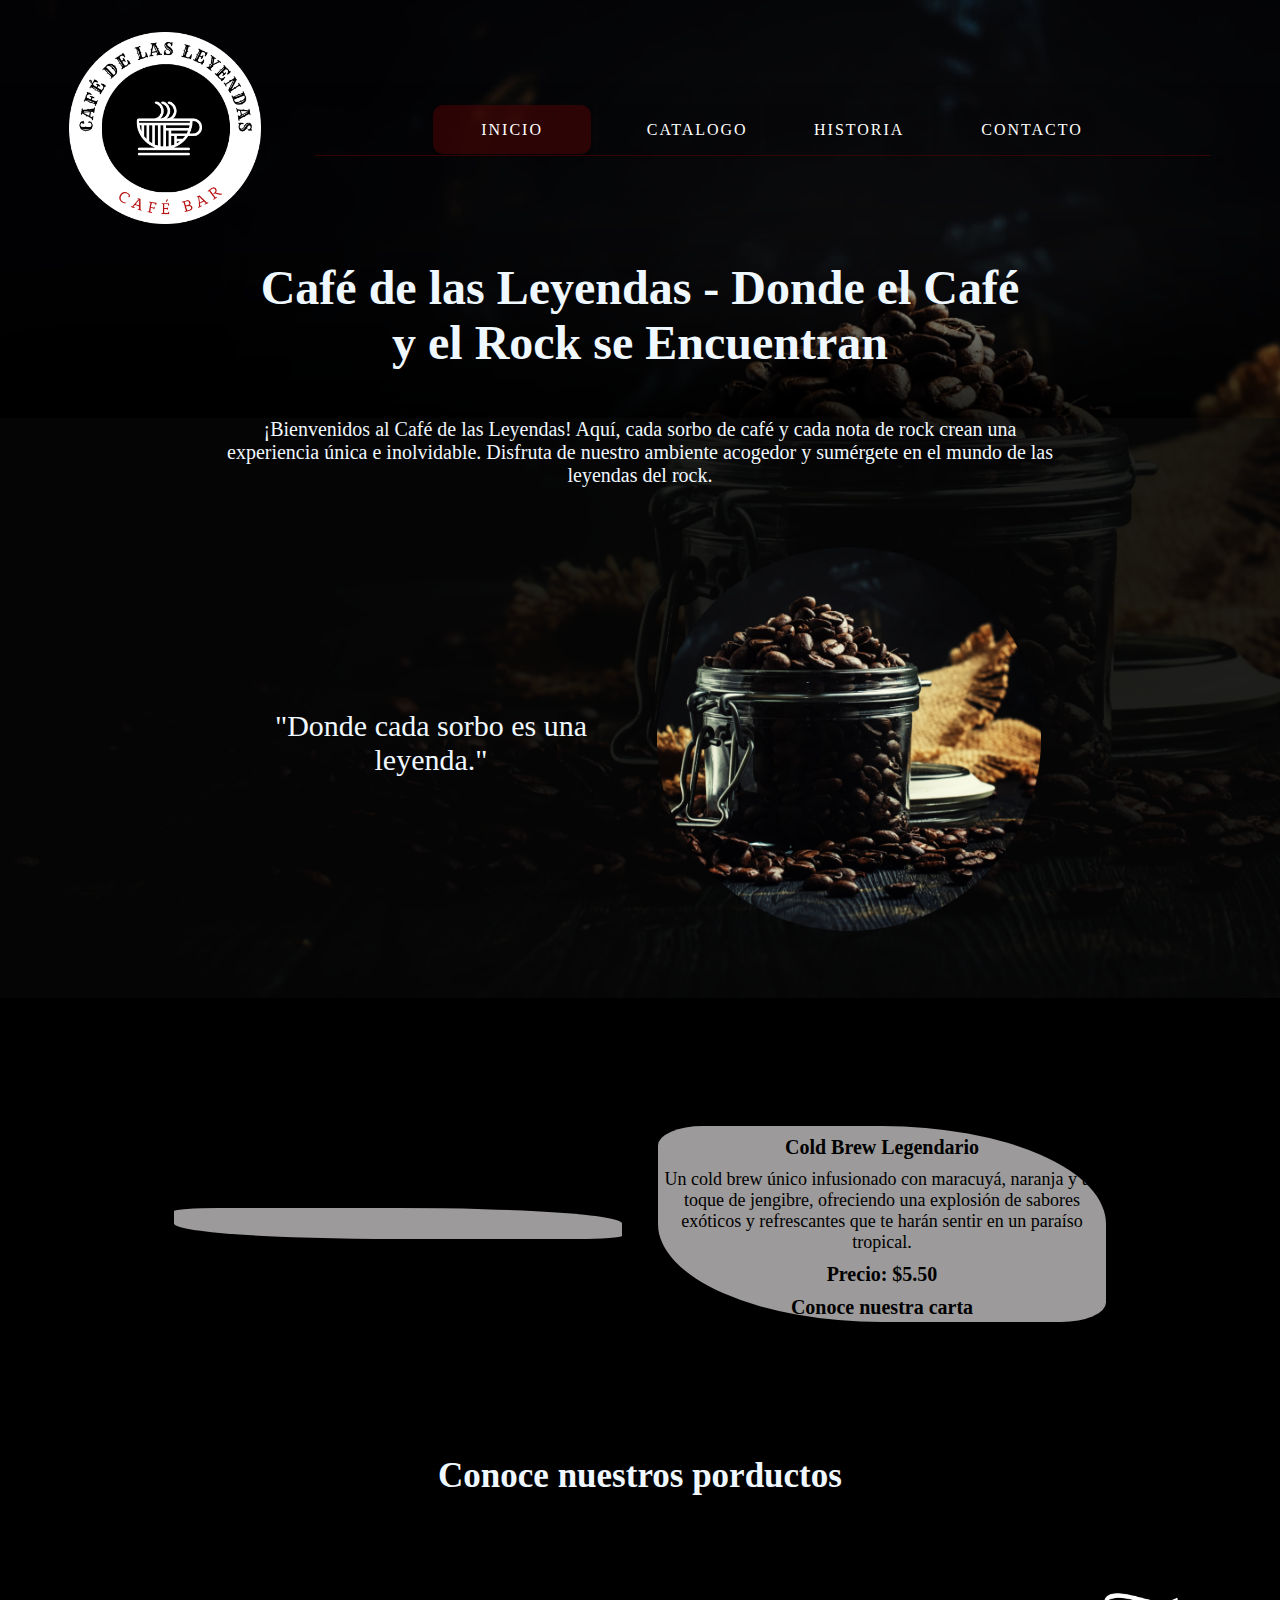
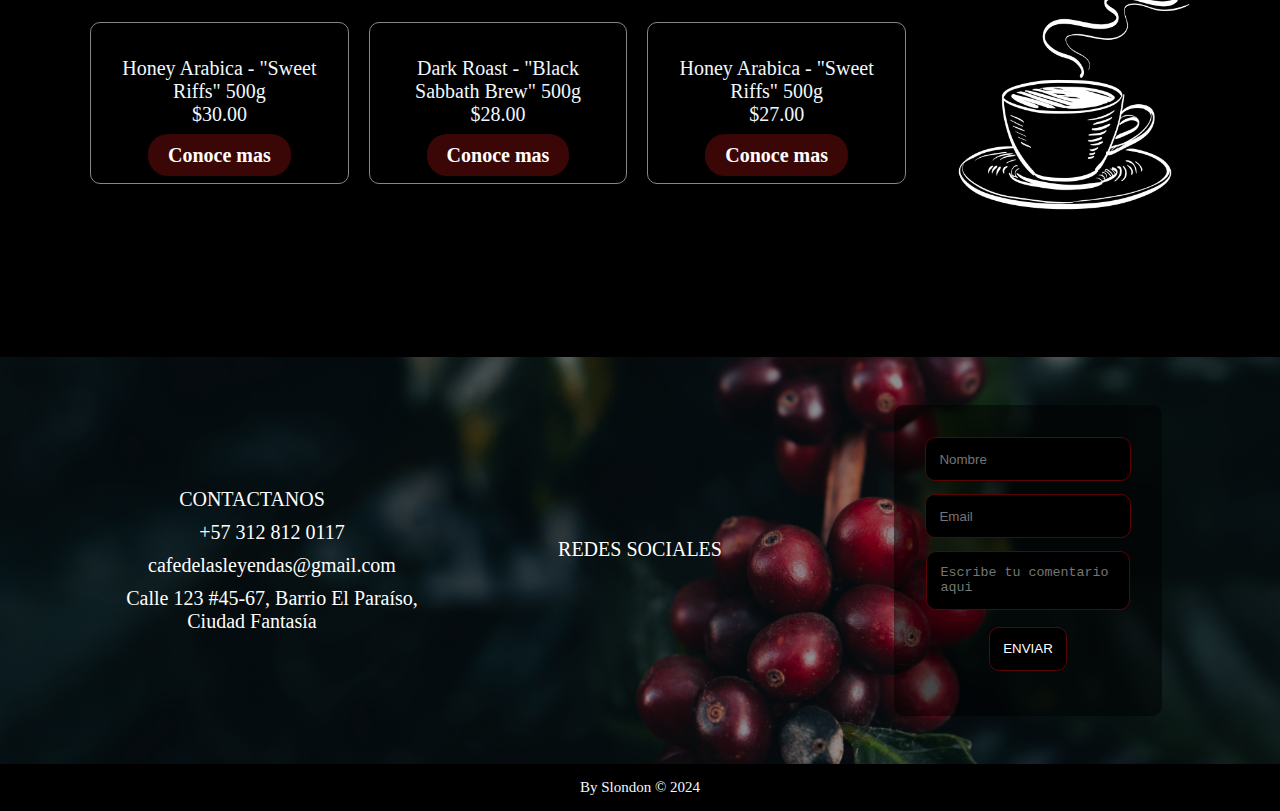
==== index.html @ 5f5858ea "Proyecto 1" ====
<!DOCTYPE html>
<html lang="en">
<head>
    <meta charset="UTF-8">
    <meta name="viewport" content="width=device-width, initial-scale=1.0">
    <link rel="stylesheet" href="css/estilos.css">
    <link rel="shortcut icon" href="img/favicon.svg " type="image/x-icon">
    <link rel="stylesheet" href="https://cdnjs.cloudflare.com/ajax/libs/font-awesome/6.6.0/css/all.min.css" integrity="sha512-Kc323vGBEqzTmouAECnVceyQqyqdsSiqLQISBL29aUW4U/M7pSPA/gEUZQqv1cwx4OnYxTxve5UMg5GT6L4JJg==" crossorigin="anonymous" referrerpolicy="no-referrer" />
     <!-- Enlace a Google Fonts -->
     <link href="https://fonts.googleapis.com/css2?family=Playfair+Display:wght@400;700&family=Roboto:wght@400;700&display=swap" rel="stylesheet">
    <title>Inicio</title>
</head>
<body>

    <div class="cabecera">
        <!-- Creando la navegacion de la pagina -->
        <nav class="menu">
            <input type="checkbox" id="menu-toggle">
            
            <!-- Logo del menú -->
            <label class="menu-icon">
                <img src="img/Café de las leyendas.png" alt="logo cafe de las leyendas">
            </label>
            
            <!-- Ícono de hamburguesa -->
            <label for="menu-toggle" class="burro">
                <i class="fa-solid fa-bars"></i>
            </label>
        
            <!-- Elementos del menú -->
            <ul class="menu-items">
                <li><a class="activado" href="index.html">INICIO</a></li>
                <li><a href="catalogo.html">CATALOGO</a></li>
                <li><a href="historia.html">HISTORIA</a></li>
                <li><a href="contacto.html">CONTACTO</a></li>
            </ul>
        </nav>
        
        <!-- Creando el encabezado de la pagina -->
        <img class="logo-cafe" src="img/Café de las leyendas.png" alt="">
        <header>
            <h1>Café de las Leyendas - Donde el Café y el Rock se Encuentran</h1>
        </header>

        <section class="row">
          
            <p id="bienvenida">¡Bienvenidos al Café de las Leyendas! Aquí, cada sorbo de café y cada nota de rock crean una experiencia única e inolvidable. Disfruta de nuestro ambiente acogedor y sumérgete en el mundo de las leyendas del rock.</p>
                
            <div class="frase">
                <p>"Donde cada sorbo es una leyenda."</p> 
            </div>
            <div>
                <img src="img/Granos de cafe.png" alt="">
            </div>

        </section>

    </div>
    <section class="carta-menu">
        <h2>Especialidad de la Casa</h2>
        <div>
            <img src="img/barista.svg" alt="">
        </div>
        <div class="producto">
            <h3>Cold Brew Legendario</h3>
            <p>Un cold brew único infusionado con maracuyá, naranja y un toque de jengibre, ofreciendo una explosión de sabores exóticos y refrescantes que te harán sentir en un paraíso tropical.</p>
            <h3>Precio: $5.50</h3>
            <a href="https://drive.google.com/file/d/17a56d4qOtSHCT89lfy5Iqqhy8m6EMgZn/view?usp=sharing">Conoce nuestra carta</a>
        </div>
    </section>
    <section class="cafe-especiales">
        <h2>Conoce nuestros porductos</h2>
        <div class="row2">
            <div class="col">
                <div class="rie">
                    <img src="img/cafe categorias/honey.svg" alt="">
                    <p>Honey Arabica - "Sweet Riffs" 500g<br>$30.00</p><br>
                    <a class="descripcion-producto" href="descripcion.html#descri">Conoce mas</a>
                </div>
                <div class="rie">
                    <img src="img/cafe categorias/roast.svg" alt="">
                    <p>Dark Roast - "Black Sabbath Brew" 500g<br>$28.00</p><br>
                    <a class="descripcion-producto" href="descripcion.html">Conoce mas</a>
                </div> 
                <div class="rie">
                    <img src="img/cafe categorias/roast light.svg" alt="">
                    <p>Honey Arabica - "Sweet Riffs" 500g<br>$27.00</p><br>
                    <a class="descripcion-producto" href="descripcion.html">Conoce mas</a>
                </div>
                <div class="rie imagen">
                    <img src="img/taza cafe.png" alt="">
                </div>
                              
            </div>
        </div>
    </section>
    
    <footer>
        <div class="contenedor">
            <div>
                <p>CONTACTANOS</p>
                <p><i class="fa-solid fa-phone"></i> +57 312 812 0117</p>
                <p><i class="fa-solid fa-envelope"></i> cafedelasleyendas@gmail.com</p>
                <p><i class="fa-solid fa-location-dot"></i> Calle 123 #45-67, Barrio El Paraíso, Ciudad Fantasía</p>
            </div>
            <div class="redes-sociales">
                <p>REDES SOCIALES</p>
                <i class="fa-brands fa-whatsapp"></i>
                <i class="fa-brands fa-facebook"></i>
                <i class="fa-brands fa-instagram"></i>
                <i class="fa-brands fa-x-twitter"></i>
            </div>
            <div class="formulario">
                <form>
                    <input name='nombre' type='text' placeholder="Nombre"/><br>
                    <input name='email' type="email" placeholder="Email"><br>
                    <textarea name="textarea" placeholder="Escribe tu comentario aqui"></textarea><br>
                    <button id="enviar" name="enviar" type="submit">ENVIAR</button>
                </form>
            </div>
        </div>
        
    </footer>

    <p id="marca_empresarial">By Slondon © 2024</p> 
    
</body>
</html>
---- css/estilos.css ----
/* Agregando estilos a todo la pagina */
*{
    margin: 0;
    padding: 0;
}
img{
    max-width: 100%;
}

body{
    background-color: black;
}

.cabecera{
    background-image: url('../img/Granos\ de\ cafe\ fondo.jpg');
    background-size: cover; /* Ajusta la imagen para cubrir el área */
    background-repeat: no-repeat; /* No repite la imagen */
}

/* Oculta el checkbox */
#menu-toggle{
    display: none; /* Oculta el checkbox de la vista */
}

.menu .burro {
    font-size: 30px;
    color: white;
    display: none;
}


/* Aqui inician los estilos del nav 1000px */
.menu{
    text-align: center;
    font-size: 16px;
    font-weight: 500;
    letter-spacing: 2px;
    padding: 2em 0;
}

.menu .menu-icon , .menu .menu-items{
    width: 15%;
    vertical-align: middle;
    display: inline-block;
    list-style-type: none;
}
.menu .menu-items{
    width: 70%;
    border-bottom: 1px solid rgb(53, 3, 3);
    margin-left: 3em;
}
.menu-items li{
    width: 18%;
    display: inline-block;
    list-style-type: none;
    background-color: rgba(0, 0, 0, 0.075);
    padding: 1em 0;
}
li a{
    text-decoration: none;
    color: white;
    padding: 1em 3em;
    border-radius: 10px;
}

.activado {
    background-color: rgba(80, 5, 5, 0.541);
}

header{
    color: aliceblue;
    text-align: center;
    width: 60%;
    margin: 0 auto 3em auto;
    
}
h1{
    font-family: 'Rock Salt', cursive;
    font-size: 48px;
}

.row {
    color: aliceblue;
    background-color: rgba(5, 5, 5, 0.90);
    box-shadow: 0 0 10em 6em rgb(0, 0, 0);
    text-align: center;
}

.logo-cafe{
    display: none;
}

#bienvenida{
    font-size: 20px; 
    text-align: center;
    width: 65%;
    margin: auto;
}
.row div{
    width: 30%;
    display: inline-block;
    vertical-align: middle;
    font-size: 30px; 
    font-family: 'Rock Salt', cursive;
    padding: 2em 0;
}

.row .frase{
    margin-right: 1em;
}


/* Dando estilos al menu del cafe/bar carta-menu*/
.carta-menu{
    background-image: url('../img/granos1.svg');
    background-size:cover; /* Ajusta la imagen para cubrir el área */
    background-position: 100%;
    text-align: center;
    width: 100%;
    padding-bottom: 4em;

}
.carta-menu img{
    width: 80%; 
    border-radius: 10% 50% 10% 50% ;

}
.carta-menu div{
    display: inline-block;
    vertical-align: middle;
    width: 35%;
    background-color: rgb(156, 154, 154);
    padding: 0.4em 0;
    border-radius: 10% 50% 10% 50% ;
}

.carta-menu .producto{
    margin-left: 2em;
    padding: 0 0 0.2em 0;
}

/* Dando estilos a la tipografia de menu carta */
.carta-menu h2{
    padding: 1em 0 1em 0 ;
}
.carta-menu h3{
    padding: 0.5em;
    font-size: 20px;
}
.carta-menu p{
    font-size: 18px;
}
.carta-menu a, .descripcion-producto{
    font-size: 20px;
    text-decoration: none;
    color: black;
    font-weight: 600;
}
.carta-menu a:hover{
    color: rgb(59, 3, 3);
}

/* Seccion de cafes especiales */

.cafe-especiales{
    text-align: center;
    color: aliceblue;
    padding-bottom: 6em;
}
.row2 .col{
    margin-top: 2em ;
    margin-left: 2em;  
}
.col .rie{
    vertical-align: middle;
    display: inline-block;
    width: 18%;
    padding: 1em;
    margin: 0.5em;
    background-color: black;
    border-radius: 10px;
    border: 1px solid rgb(134, 134, 134);
}

.descripcion-producto{
    font-size: 20px;
    text-decoration: none;
    color: rgb(255, 255, 255);
    font-weight: 600;
    padding: 0.5em 1em;
    margin: 1em;
    background-color: rgb(59, 6, 6);
    border-radius: 20px;
}
.descripcion-producto:hover{
    color: rgb(59, 3, 3);
    background-color: #fff;
    
}

.col .imagen{
    background-color: black;
    border: 0px black solid ;
    width: 25%;
    padding: 0;
    margin: 0;
}

/* Tipografias cafe especiales */
.cafe-especiales h2, .carta-menu h2{
    padding: 2em 0 0.5em 0 ;
    font-size: 35px; 
    font-family: 'Rock Salt', cursive;
}
.cafe-especiales p, .rie button{
    font-size: 20px;
}

.row2 .catalogo{
    padding: 0 0 0 0;
}

/* Agregando estilos al footer */
footer{
    color: rgb(255, 255, 255);
    background-image: url('../img/fondo3.png');
    background-size:cover; /* Ajusta la imagen para cubrir el área */
}

footer .contenedor{
    background-color: rgba(0, 0, 0, 0.445);
    padding: 3em 0;
    margin: auto;
    text-align: center;

}
.contenedor div{
    width: 30%;
    display: inline-block;
    vertical-align: middle;
}

.contenedor p, .contenedor i{
    font-size: 20px;
    margin-top: 0.5em;
    margin-bottom: 0.5em;
    text-align: center;
}

.contenedor i{
    margin-right: 1em;
    margin-left: 1em;
}

.contenedor .formulario{
    text-align: center;
}

.contenedor form{
    background-color: rgba(0, 0, 0, 0.50);
    width: 70%;
    margin: auto;
    padding: 2em 0;
    border-radius: 10px;
}

.formulario input , .formulario textarea, .formulario button{
    background-color: black;
    color: white;
    border: 1px solid rgb(90, 5, 5);
    border-radius: 10px;
    margin-bottom: 1em;
    padding: 1em;
    resize: none;
}

.formulario input:focus, .formulario textarea:focus, .formulario button:focus {
    outline: none; /* Elimina el borde predeterminado */
    border: 1px solid rgb(90, 5, 5);
}

/* Marca empresarial */
#marca_empresarial{
    margin: 1em;
    text-align: center;
    font-size: 15px;
    color: aliceblue;
}

/* Dando estilos a la pagina de catalogo */

.menu-catalogo{
    background-color: rgba(0, 0, 0, 0.80);
    box-shadow: 0 0 0 6em rgba(0,0,0,0.80);
}

.row2 .catalogo-col{
    margin-left: 0;
}

.historia-row div{
    width: 90%;
    font-size: 20px; 
    font-family: 'Times New Roman', Times, serif;
    color: rgba(255, 255, 255, 0.781);
}
.historia-row .origen-cafe{
    width: 60%;
    background-image: url('../img/fondo3.png');
    background-size: cover; /* Asegura que el GIF cubra todo el área del div */
    background-position: center;
    text-align: center;
    margin: auto;
    border-radius: 5px;
    box-shadow: 10px 10px 10px 1px rgb(53, 3, 3);
    margin-bottom: 3em;
}
.origen-cafe p, .origen-cafe h3, .texto-fundadores p, .texto-fundadores h3{
    background-color: rgba(0, 0, 0, 0.6);
    border-radius: 10px;
    padding: 0.5em;
}

.historia-row .fundadores{
    text-align: center;
    margin: auto;
    margin-bottom: 3em;
}
.fundadores div{
    display: inline-block;
    vertical-align: middle;
    width: 45%; 
}
.fundadores .texto-fundadores{
    width: 40%;
    text-align: center;
    background-color: rgba(0, 0, 0, 0.459);
    border-radius: 10px;
    margin-left: 2em;
}
.historia-row .proceso-cultivo, .historia-row .mision-vision{
    background-color: rgba(0, 0, 0, 0.5);
    border-radius: 20px;
    text-align: center;
    margin: auto;
    margin-bottom: 2em;
}
.proceso-cultivo div{
    display: inline-block;
    vertical-align: top;
    width: 24%;
}
.proceso-cultivo img{
    border-radius: 50%;
    margin: 2em 0;
}
.proceso-cultivo h3{
    padding-top: 2em;
}
.proceso-cultivo p{
    padding-bottom: 2em;
}
.mision-vision h3{
    padding-bottom: 1em;
}

/* Contactos */
.contacto-row{
    padding-bottom: 2em;
}
.contacto-row div{
    padding: 1em 0;
}
.contacto-row p{
    font-size: 20px;
    margin-bottom: 1em;
    font-family: 'Times New Roman', Times, serif;
}
.contacto-row h2{
    font-size: 20px;
    padding-bottom: 1em;
}

.contacto-row form{
    border: 1px rgba(73, 5, 5, 0.479) solid;
}
.contacto-row form{
    background-color: rgba(3, 3, 3, 0.678);
    width: 70%;
    margin: auto;
    padding: 1em 0;
    border-radius: 10px;
}
.contacto-row i{
    margin-left: 1em;
}
.contacto-row .mapa{
    width: 90%;
}

/* Descripcion de los productos */
.descripcion-cafe-especiales{
    background-image: url('../img/cafe\ rock\ 2.png');
    background-repeat: repeat; /* Esto hace que la imagen se repita */
    box-shadow: 0 0 6em 7em rgb(0, 0, 0);
}
table {
    width: 85%;
    margin: 0 auto;
    border-collapse: collapse;
    font-size: 18px;
    text-align: left;
    border: 1px solid #360505; /* Rojo vino para bordes */
}
th, td {
    padding: 12px;
    border: 1px solid #380202; /* Rojo vino para bordes de celdas */
}
th {
    background-color: #360101; /* Rojo vino */
    color: #fff;
}
td {
    background-color: #000000ef; /* Fondo oscuro para celdas */
}
caption {
    font-size: 1.5em;
    margin: 2em 0 1em 0;
    padding: 0.5em 0;
    color: #fff;
    background-color: black;
}




@media screen and (min-width:600px) and (max-width:999px){

    .menu{
        font-size: 15px;
        font-weight: 300;
    }
    
    .menu .menu-items{
        width: 90%;
        margin-left: 1em;
        margin-right: 1em;
        text-align: left;

    }
    .menu-items li{
        padding: 1em ;
    }
    li a{
        padding: 1em 2em;
    }

    .menu .menu-icon{
        width: 30%;
        margin-bottom: 3em;
    }

    header{
        width: 84%;
        margin: 2em auto 2em auto;
    }
    h1{
        font-size: 32px;
    }
    #bienvenida{
        width: 70%;
    }
    .row div{
        width: 42%;
        font-size: 28px;
    }

    /* Inicio seccion carta menu*/
    .carta-menu img{
        width: 96%; 
    }
    .carta-menu div{
        width: 43%;
    }
    .carta-menu a{
        font-size: 18px;
    }

    /* Seccion de cafes especiales */

    .cafe-especiales{
        text-align: center;
        color: aliceblue;
        padding-bottom: 4em;
    }

    .row2 .col{
        margin-top: 2em ;
        margin-left: 0;
    
    }

    .col .rie{
        width: 30%;
        margin-left: 2em;
    }

    .col .imagen{
        display:none;
    }

    .cafe-especiales p{
        font-size: 18px;
    }

    .cafe-especiales h2, .carta-menu h2{
        padding: 2em 0 0 0 ;
        font-size: 32px;
    }
  
    /* Agregando estilos al footer */
    footer{
        background-position: 25%;
    }
    .contenedor div{
        width: 42%;
        margin-bottom: 2em;
    }
    .contenedor p, .contenedor i{
        font-size: 15px;
        margin-top: 0.5em;
        margin-bottom: 0.5em;
    }
    .contenedor i{
        margin-right: 0.5em;
        margin-left: 0.5em;
    }
    .contenedor form{
        width: 90%;
        margin: auto;
    }

    /* estilos para la pagina historia */

    .historia-row .origen-cafe{
        width: 90%; 
    }

    .fundadores div{
        width: 80%; 
    }

    .fundadores .texto-fundadores{
        width: 90%;
        margin-left: 0em;
    }

    .proceso-cultivo div{
        width: 40%;
        margin-left: 1em;
    }




}

@media screen and (max-width: 599px){
    .menu .menu-icon{
        width: 60%;
        margin-bottom: 3em;
    }
    .menu-items li{
        display: none;

    }
    .menu .burro {
        font-size: 30px;
        color: white;
        display: flex;
        margin-top: -2em;
        margin-left: 1em;
    }
    .menu .menu-icon img{
        display: none;
    }
    .menu .menu-items{
        border-bottom: none;
    }
    
    .menu-items{
        flex-direction: column; /* Oculta los elementos del menú por defecto */
        padding: 0;
        text-align: center;
        margin: auto;
    }

    /* Muestra los elementos del menú en línea cuando el checkbox está marcado */
    #menu-toggle:checked ~ .menu-items {
        display: flex;
        width: 70%;
        background-color: rgba(0, 0, 0, 0.767);
        padding: 1em;
        border-radius: 10px;
    }
    
    /* Asegura que los elementos permanezcan en línea */
    #menu-toggle:checked ~ .menu-items li {
        display: contents;
    }
    h1{
        font-size: 30px;
    }
    .logo-cafe{
        display: flex;
        width: 50%;
        margin: auto;
        margin-bottom: 3em;
    }
    .row {
        padding-bottom: 3em;
    }

    .row div{
        display: none;
    }

    /* aqui inicia los estilos para la carta */
    .carta-menu div{
        width: 90%;
        background-color:rgba(245, 245, 220, 0);
        border-radius: 10% 10% 10% 10% ;
    }
    .carta-menu .producto{
        margin-left: 0;
        padding: 0 0 0.2em 0;
        background-color: rgb(156, 154, 154);
        border-radius: 30% 30% 30% 30% ;
        margin-top: 2em;
    }
    .carta-menu h2{
        padding: 2em 0 1em 0 ;
        
    }

    /* Aqui inician los estilos para la seccion de cafes especiales */
        
    .cafe-especiales{
        padding-bottom: 4em;
    }

    .row2 .col{
        margin-left: 0em; 
    }

    .col .rie{
         width: 60%;
    }

    .col .imagen{
        width: 50%; 
    }

    /* Tipografias cafe especiales */
    .cafe-especiales h2{
        padding: 2em 0 0 0 ; 
        font-size: 30px; 
    }
    .cafe-especiales p, .rie button{
        font-size: 18px; 
    }

    /* Aqui comienzan los estilos para el footer */
    .contenedor div{
        width: 90%; 
    }
    
    .contenedor p, .contenedor i{
        font-size: 15px;
    }

    .contenedor .redes-sociales{
        margin: 2em 0;
    }

    /* Dando estilos a la pagina de catalogo */

    .menu-catalogo{
        background-color: rgba(0, 0, 0, 0.8);
        box-shadow: 0 0 0 30em rgba(0, 0, 0, 0.8);
    }

    /* estilos para la pagina historia */

    .historia-row .origen-cafe{
        width: 90%; 
    }

    .fundadores div{
        width: 80%; 
    }

    .fundadores .texto-fundadores{
        width: 90%;
        margin-left: 0em;
    }

    .proceso-cultivo div{
        width: 80%;
        margin-left: 1em;
    }
    .historia-row div{
        font-size: 18px; 
    }

    /* Seccion contacto */
    .contacto-row div{
        display: inline-block;
        width: 90%;
    }




}
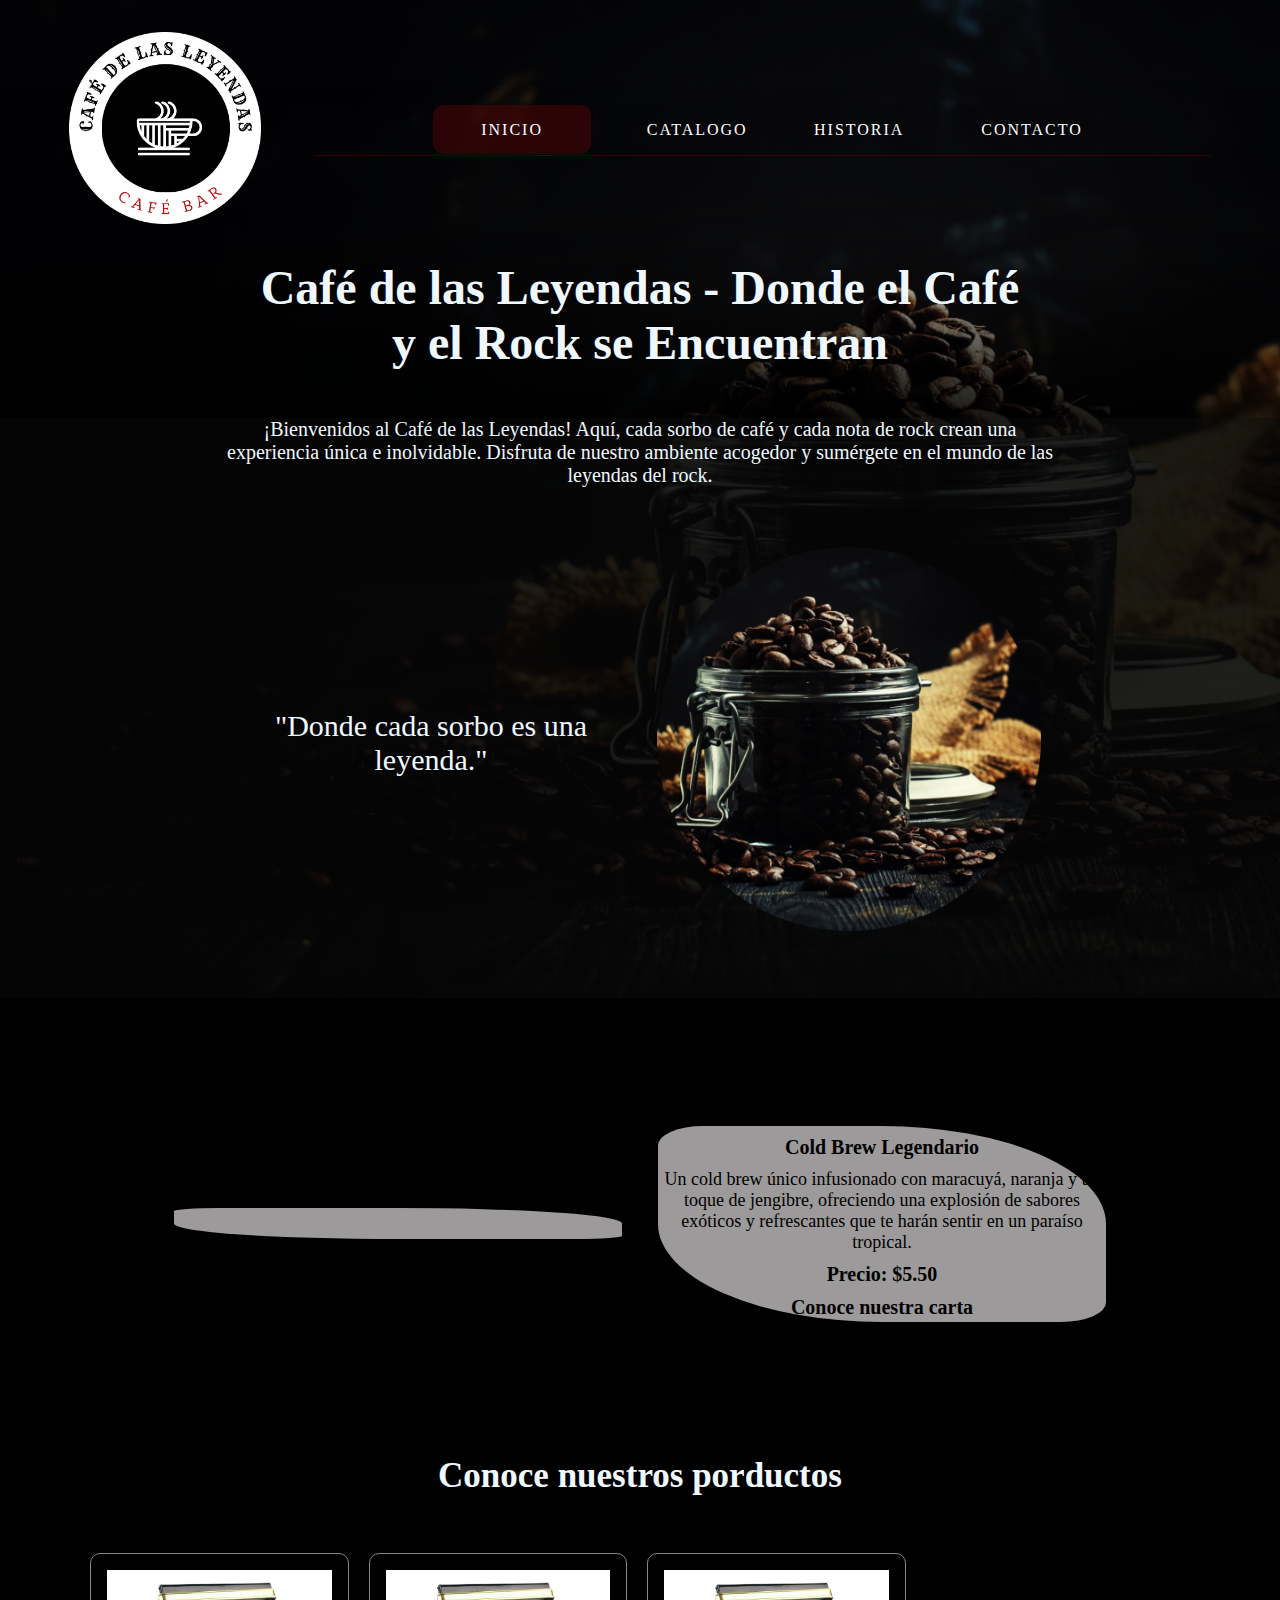
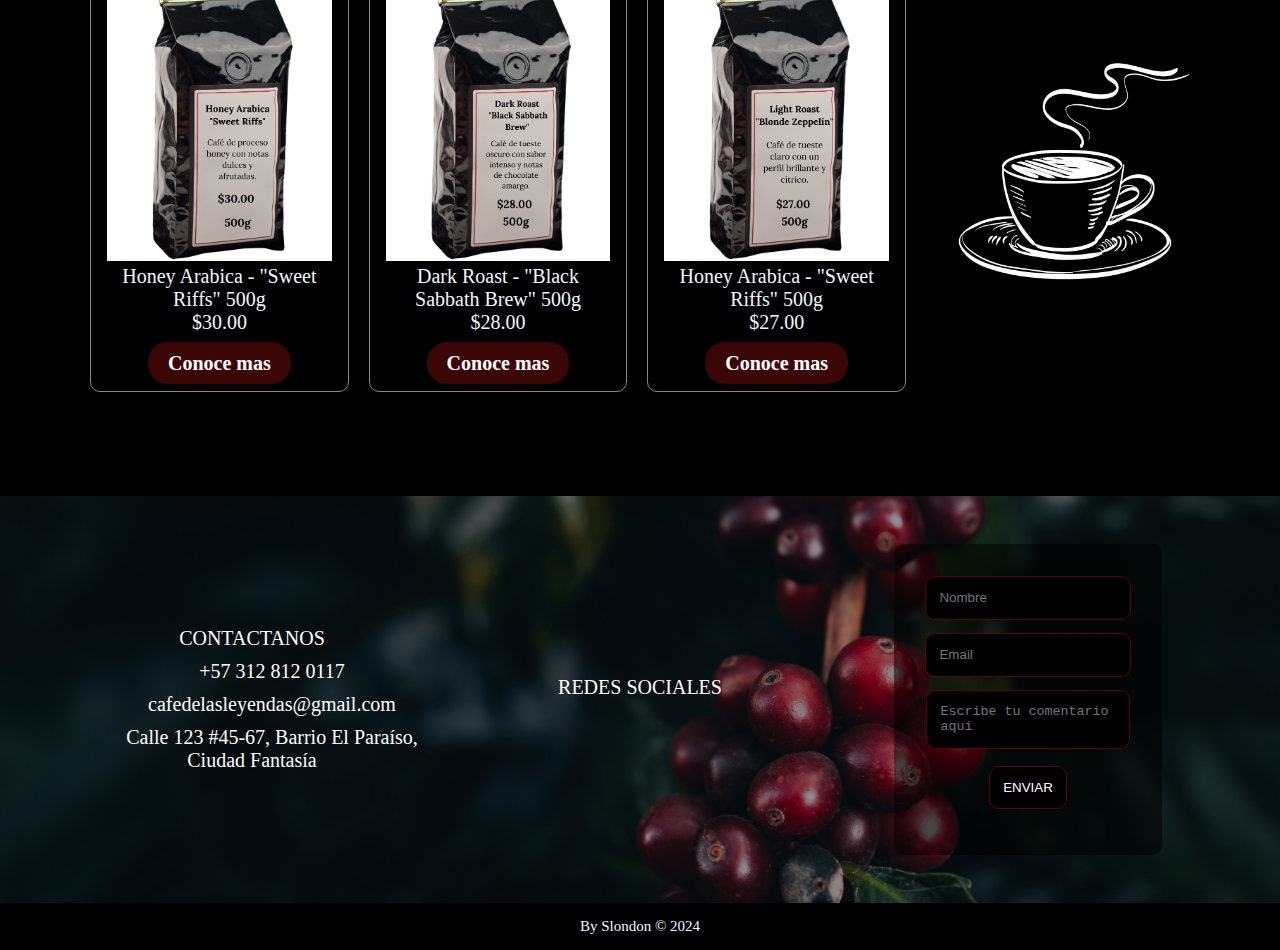
==== commit 095ebc34: "Cambiando svg" ====
--- a/index.html
+++ b/index.html
@@ -59,7 +59,7 @@
     <section class="carta-menu">
         <h2>Especialidad de la Casa</h2>
         <div>
-            <img src="img/barista.svg" alt="">
+            <img src="img/barista.png" alt="">
         </div>
         <div class="producto">
             <h3>Cold Brew Legendario</h3>
@@ -73,17 +73,17 @@
         <div class="row2">
             <div class="col">
                 <div class="rie">
-                    <img src="img/cafe categorias/honey.svg" alt="">
+                    <img src="img/cafe categorias/honey.jpg" alt="">
                     <p>Honey Arabica - "Sweet Riffs" 500g<br>$30.00</p><br>
                     <a class="descripcion-producto" href="descripcion.html#descri">Conoce mas</a>
                 </div>
                 <div class="rie">
-                    <img src="img/cafe categorias/roast.svg" alt="">
+                    <img src="img/cafe categorias/roast.jpg" alt="">
                     <p>Dark Roast - "Black Sabbath Brew" 500g<br>$28.00</p><br>
                     <a class="descripcion-producto" href="descripcion.html">Conoce mas</a>
                 </div> 
                 <div class="rie">
-                    <img src="img/cafe categorias/roast light.svg" alt="">
+                    <img src="img/cafe categorias/roast-light.jpg" alt="">
                     <p>Honey Arabica - "Sweet Riffs" 500g<br>$27.00</p><br>
                     <a class="descripcion-producto" href="descripcion.html">Conoce mas</a>
                 </div>
--- a/css/estilos.css
+++ b/css/estilos.css
@@ -112,7 +112,7 @@
 
 /* Dando estilos al menu del cafe/bar carta-menu*/
 .carta-menu{
-    background-image: url('../img/granos1.svg');
+    background-image: url('../img/granos1.png');
     background-size:cover; /* Ajusta la imagen para cubrir el área */
     background-position: 100%;
     text-align: center;
